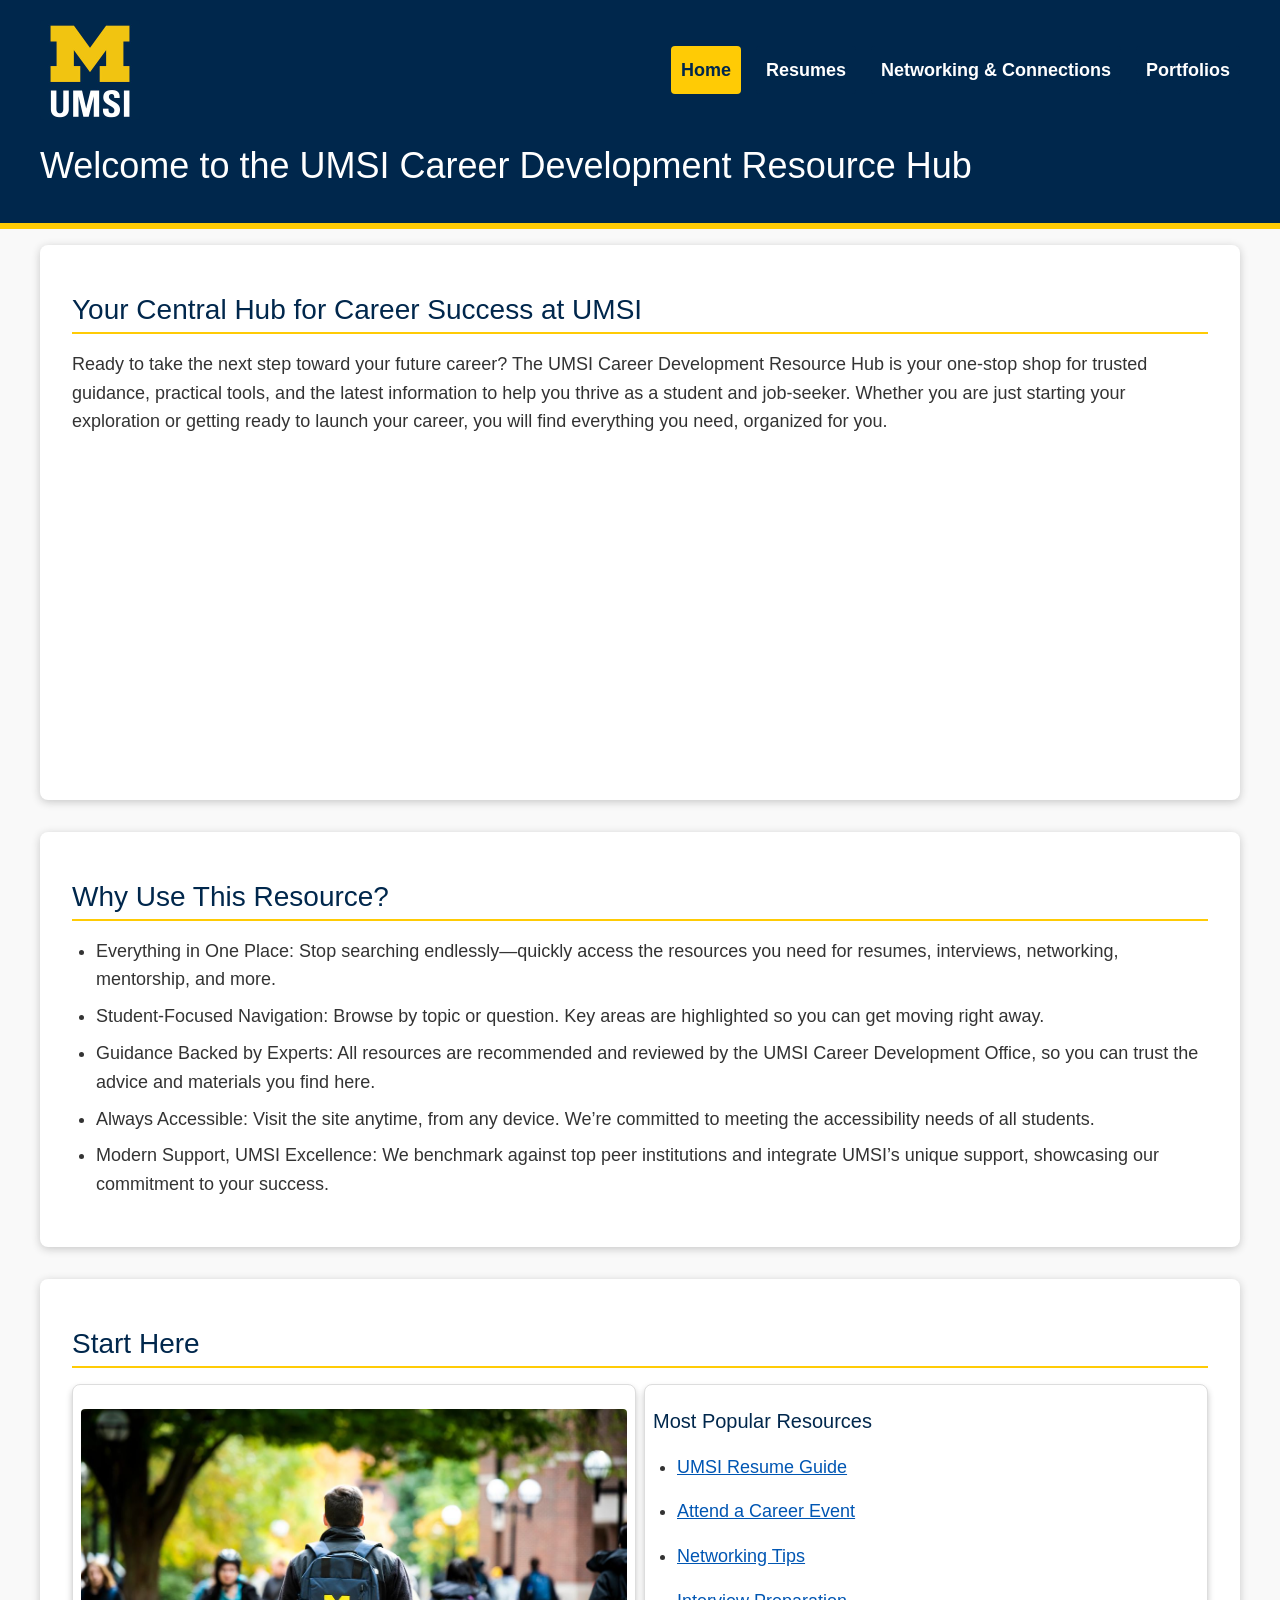
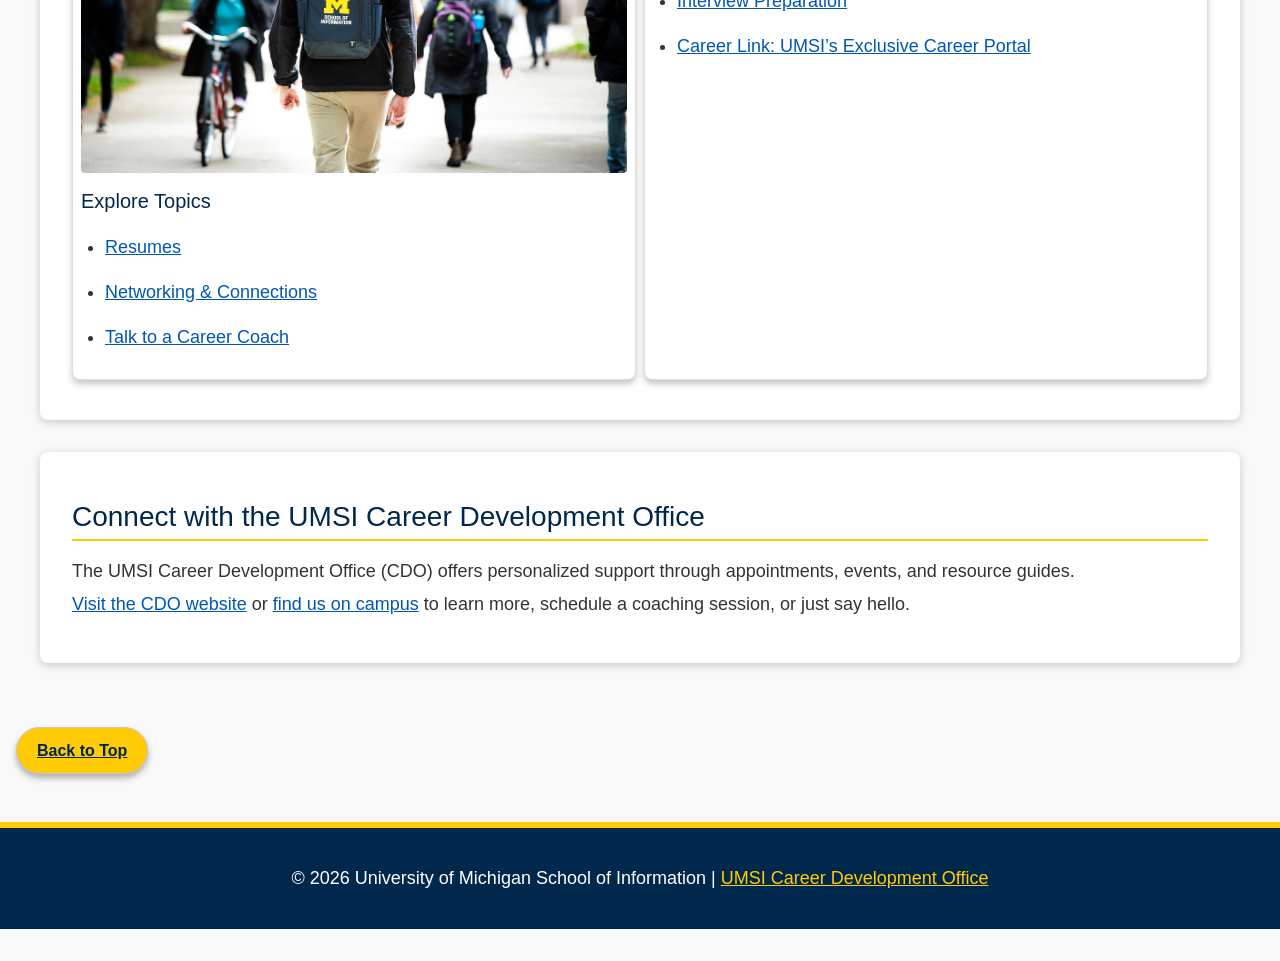
==== index.html @ 2c111045 "Add files via upload" ====
<!DOCTYPE html>
<html lang="en">
<head>
    <meta charset="UTF-8">
    <meta name="viewport" content="width=device-width, initial-scale=1.0">
    <link rel="stylesheet" href="css/html5reset.css">
    <link rel="stylesheet" href="css/style.css">
    <title>MSI Career Development Resource Hub</title>
</head>
<body>
    <header class="site-header">
        <a href="#main" class="skip-link">Skip to Main Content</a>
        <img src="images/UMSI_signature_vertical_informal_solidblue.jpg" width="100" alt="UMSI Logo">
        <nav class="main-nav">
            <ul>
                <li class="active"><a href="index.html">Home</a></li>
                <li><a href="resume.html">Resumes</a></li>
                <li><a href="networking.html">Networking & Connections</a></li>
                <li><a href="portfolio.html">Portfolios</a></li>
            </ul>
        </nav>
        <h1>Welcome to the UMSI Career Development Resource Hub</h1>
    </header>

    <main id="main">
        <section class="content-section">
            <h2>Your Central Hub for Career Success at UMSI</h2>
            <p>Ready to take the next step toward your future career? The UMSI Career Development Resource Hub is your one-stop shop for trusted guidance, practical tools, and the latest information to help you thrive as a student and job-seeker. Whether you are just starting your exploration or getting ready to launch your career, you will find everything you need, organized for you.</p>
            <iframe width="560" height="315" src="https://www.youtube.com/embed/GSjGeDYJ5Nk?si=qhxJPRTIT___x8hG" title="YouTube video player" frameborder="0" allow="accelerometer; autoplay; clipboard-write; encrypted-media; gyroscope; picture-in-picture; web-share" referrerpolicy="strict-origin-when-cross-origin" allowfullscreen></iframe>
        </section>

        <section class="content-section">
            <h2>Why Use This Resource?</h2>
            <ul>
                <li><strong>Everything in One Place:</strong> Stop searching endlessly—quickly access the resources you need for resumes, interviews, networking, mentorship, and more.</li>
                <li><strong>Student-Focused Navigation:</strong> Browse by topic or question. Key areas are highlighted so you can get moving right away.</li>
                <li><strong>Guidance Backed by Experts:</strong> All resources are recommended and reviewed by the UMSI Career Development Office, so you can trust the advice and materials you find here.</li>
                <li><strong>Always Accessible:</strong> Visit the site anytime, from any device. We’re committed to meeting the accessibility needs of all students.</li>
                <li><strong>Modern Support, UMSI Excellence:</strong> We benchmark against top peer institutions and integrate UMSI’s unique support, showcasing our commitment to your success.</li>
            </ul>
        </section>

        <section class="content-section">
            <h2>Start Here</h2>
            <div class="grid-cards">
                <div class="card">
                    <img src="images/UMSI_CampusFall_UMSIBackpack_02.jpg" alt="A student wears a UMSI backpack in fall on the drag.">
                    <h3>Explore Topics</h3>
                    <ul>
                        <li><a href="resume.html">Resumes</a></li>
                        <li><a href="networking.html">Networking & Connections</a></li>
                        <li><a href="https://umich.instructure.com/courses/137916/pages/talk-to-a-career-coach" target="_blank">Talk to a Career Coach</a></li>
                    </ul>
                </div>
                <div class="card">
                    <h3>Most Popular Resources</h3>
                    <ul>
                        <li><a href="https://docs.google.com/document/d/1_1GfDJyVGIgE82MZjVhuWT_aB_2Hcj1NN62FUCXoR_o/edit?tab=t.0" target="_blank">UMSI Resume Guide</a></li>
                        <li><a href="https://umich.instructure.com/courses/137916/pages/attend-an-event" target="_blank">Attend a Career Event</a></li>
                        <li><a href="https://docs.google.com/document/d/18HMt79BU8ovGf9z7_P7No5tuwUS6qHNW5u0sgrepLtE/edit?tab=t.0" target="_blank">Networking Tips</a></li>
                        <li><a href="https://docs.google.com/presentation/d/15n-XqsFEntdbkZz89K-ohf7Or1NnCt5CQNDG-6fh2a0/edit?usp=sharing" target="_blank">Interview Preparation</a></li>
                        <li><a href="https://si-umich.12twenty.com/Login" target="_blank">Career Link: UMSI’s Exclusive Career Portal</a></li>
                    </ul>
                </div>
            </div>
        </section>

        <section class="content-section">
            <h2>Connect with the UMSI Career Development Office</h2>
            <p>The UMSI Career Development Office (CDO) offers personalized support through appointments, events, and resource guides. <a href="https://umich.instructure.com/courses/137916" target="_blank">Visit the CDO website</a> or <a href="https://www.si.umich.edu/about-umsi/getting-umsi" target="_blank">find us on campus</a> to learn more, schedule a coaching session, or just say hello.</p>
        </section>
    </main>

    <body id="top">

    <a href="#top" class="back-to-top">Back to Top</a>

    <footer class="site-footer">
        <p>&copy; <span id="current-year"></span> University of Michigan School of Information | <a href="https://umich.instructure.com/courses/137916">UMSI Career Development Office</a></p>
    </footer>

    <script>
        document.getElementById('current-year').textContent = new Date().getFullYear();
    </script>
</body>
</html>
---- css/style.css ----
body {
    font-family: "Helvetica Neue", Helvetica, Arial, sans-serif;
    color: #333333;
    background-color: #F9F9F9;
    line-height: 1.6;
    font-size: 16px;
}

h1, h2, h3 {
    color: #00274C;
    margin-top: 16px;
    margin-bottom: 16px;
    line-height: 1.2;
}

h1 {
    font-size: 29px;
    text-align: center;
    color: #ffffff;
}
h2 {
    font-size: 24px;
    border-bottom: 2px solid #FFCB05;
    padding-bottom: 5px;
}
h3 {
    font-size: 20px;
}

p {
    margin-top: 8px;
    margin-bottom: 8px;
}

img {
    max-width: 100%;
    height: auto;
    display: block;
    border-radius: 4px;
    margin-top: 16px;
    margin-bottom: 16px;
}


a {
    color: #0056b3;
    text-decoration: underline;
    padding: 4px 0;
    display: inline-block;
}

a:hover, a:focus {
    color: #00274C;
    text-decoration: none;
}

.skip-link {
    position: absolute;
    top: -1000px;
    left: -1000px;
    background-color: #FFCB05;
    color: #00274C;
    padding: 10px 15px;
    text-decoration: none;
    font-weight: bold;
}

.skip-link:focus {
    top: 0;
    left: 0;
    z-index: 999;
    outline: 3px solid #00274C;
}

.site-header {
    background-color: #00274C;
    padding: 16px;
    border-bottom: 6px solid #FFCB05;
}

.site-header img {
    max-width: 150px;
    margin: 0 auto 24px auto;
}

.main-nav ul {
    display: grid;
    grid-template-columns: repeat(auto-fit, minmax(130px, 1fr));
    gap: 10px;
    padding: 16px;
    margin: 0;
    list-style: none;
}

.main-nav a {
    display: block;
    background-color: #00274C;
    color: #ffffff;
    text-align: center;
    padding: 12px 5px;
    text-decoration: none;
    border-radius: 4px;
    font-weight: bold;
    min-height: 52px;
    border-bottom: #0b4880 solid 1px;
    margin-bottom: 4px;
    align-items: center;
}

.main-nav a:hover, .main-nav a:focus {
    background-color: #013565;
    color: #ffffff;
    border-bottom: #ffffff solid 1px;
}
.main-nav .active a {
    background-color: #FFCB05;
    border-radius: 4px;
    color: #00274C;
    align-items: center;
}

main {
    padding: 16px;
    max-width: 1200px;
    margin: 0 auto;
}

.grid-cards {
    display: grid;
    grid-template-columns: 1fr 1fr;
    gap: 8px;
    margin-top: 8px;
    margin-bottom: 8px;
}

.card {
    background-color: #ffffff;
    border: 1px solid #ddd;
    padding: 8px;
    border-radius: 8px;
    box-shadow: 0 4px 6px #c7c7c7;
    align-items: center;
}

.content-section ul, .content-section ol {
    margin: 0 0 16px 24px;
}
.content-section ul { list-style-type: disc; }
.content-section ol { list-style-type: decimal; }
.content-section li { margin-bottom: 8px; }


iframe {
    max-width: 100%;
    align-items: center;
}

.faq-section {
    background-color: #FFCB05;
    padding: 15px;
    border: 1px solid #cccccc;
    border-radius: 8px;
    margin-top: 32px;
    box-shadow: 0 4px 6px #c7c7c7;
}


.faq {
    border-bottom: 1px solid #000000;
    padding: 10px;
    margin-bottom: 10px;
    text-align: left;

}

.faq summary {
    font-weight: bold;
    cursor: pointer;
    list-style: none; 
}

.faq summary::after {
    content: "+";
    float: right;
    font-weight: bold;
    color: #00274C;
}

.faq[open] summary::after {
    content: "-";
}

.faq p {
    margin-top: 10px;
}


.site-footer {
    background-color: #00274C;
    color: #ffffff;
    text-align: center;
    padding: 32px 16px;
    margin-top: 32px;
    margin-bottom: 32px;
    border-top: 6px solid #FFCB05;
}

.site-footer a {
    color: #FFCB05;
    text-decoration: underline;
}

.site-footer p {
    margin: 0;
}

html {
    scroll-behavior: smooth;
}

.back-to-top {
    background-color: #FFCB05;
    color: #00274C;
    margin: 16px;
    padding: 10px 20px;
    border: #c7c7c7 solid 1px;
    border-radius: 30px;
    font-weight: bold;
    font-size: 16px;
    box-shadow: 0 4px 6px rgba(0, 0, 0, 0.3);
    z-index: 1000;
}

.back-to-top:hover {
    background-color: #00274C;
    color: #FFCB05;
    text-decoration: none;
}

@media screen and (min-width: 768px) {
    .site-header {
        display: flex;
        flex-wrap: wrap;
        justify-content: space-between;
        align-items: center;
        padding: 20px 40px;
    }

    .site-header img {
        margin: 0;
        max-width: 150px;
    }

    .site-header h1 {
        text-align: left;
        margin-top: 24px;
        font-size: 36px;
        width: 100%;
    }

    .main-nav ul {
        display: flex;
        gap: 15px;
        padding: 0;
    }

    .main-nav a {
        min-height: auto;
        padding: 10px 10px;
        margin-bottom: 0;
        border-bottom: none;
    }

    .content-section {
        background-color: #ffffff;
        padding: 32px;
        border-radius: 8px;
        box-shadow: 0 2px 8px #c7c7c7;
        margin-bottom: 32px;
    }

    body {
        font-size: 18px;
    }

    h2 {
        font-size: 28px;
    }
}
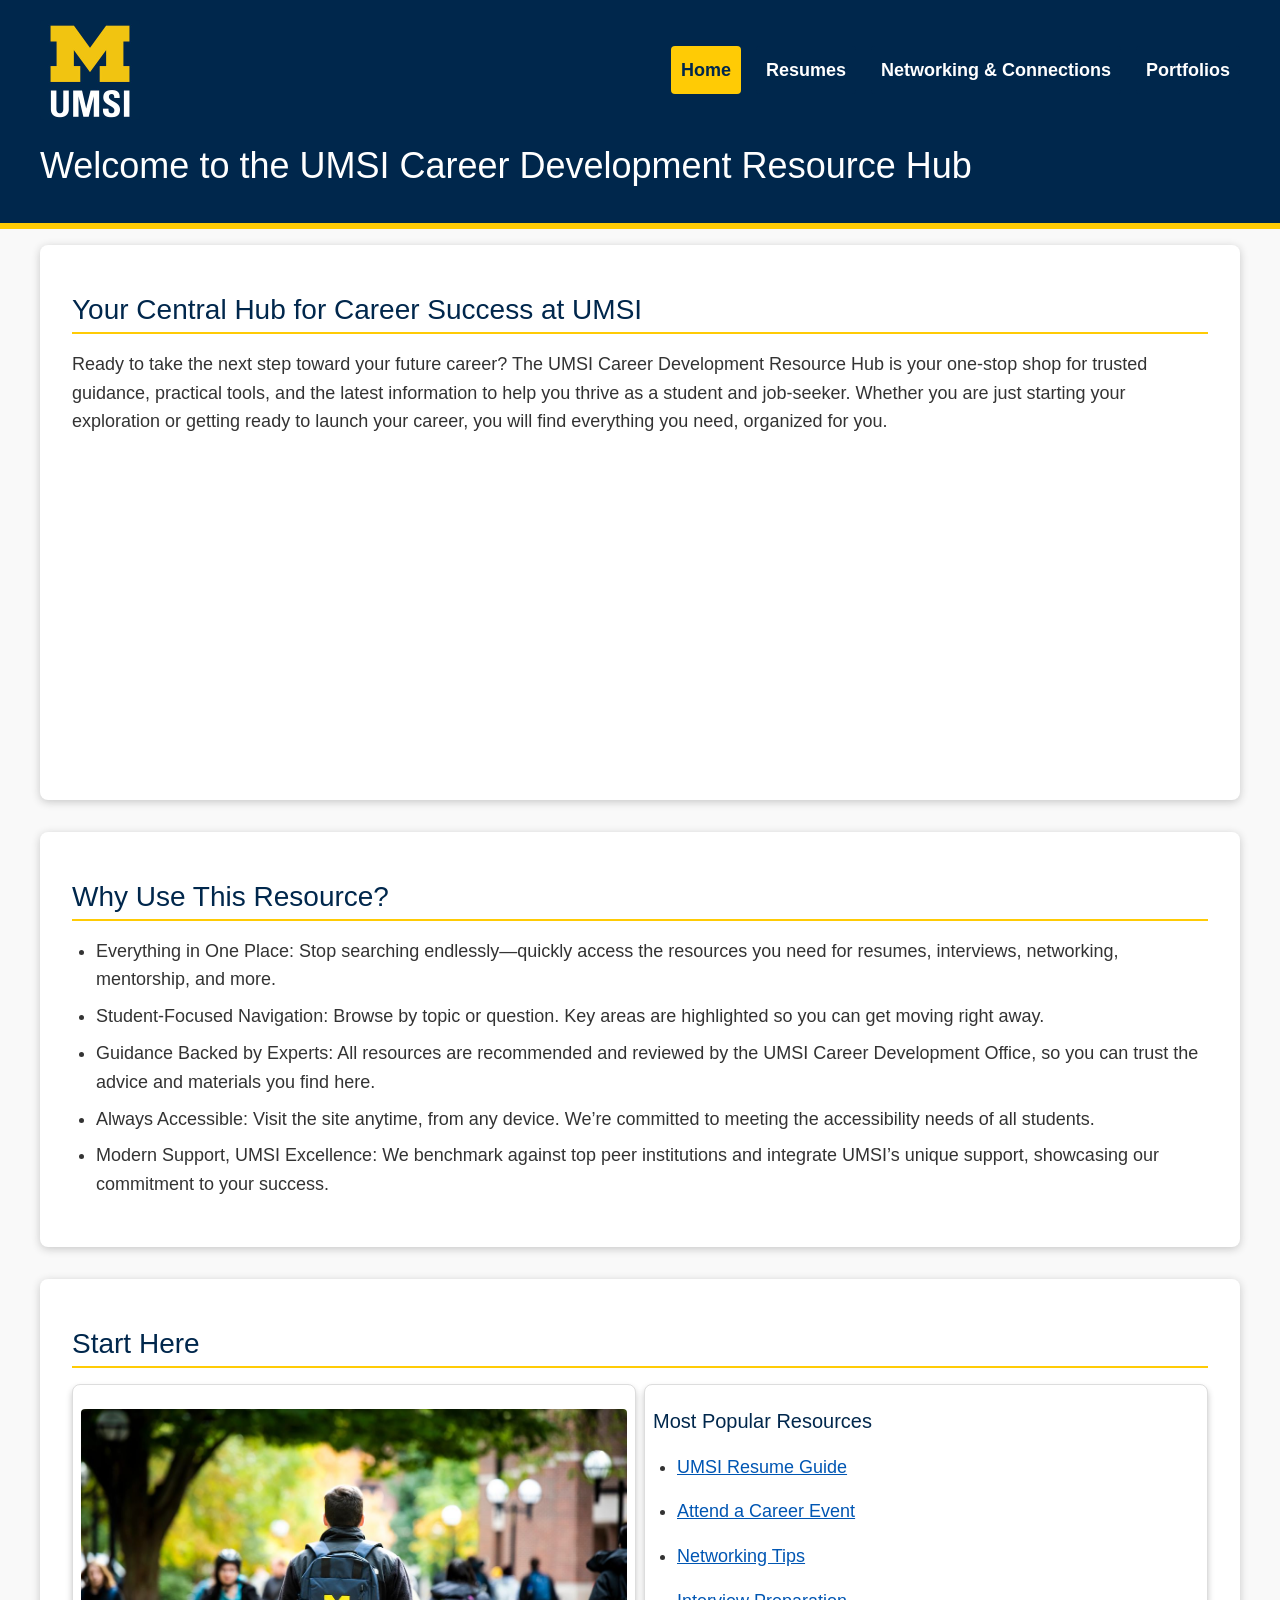
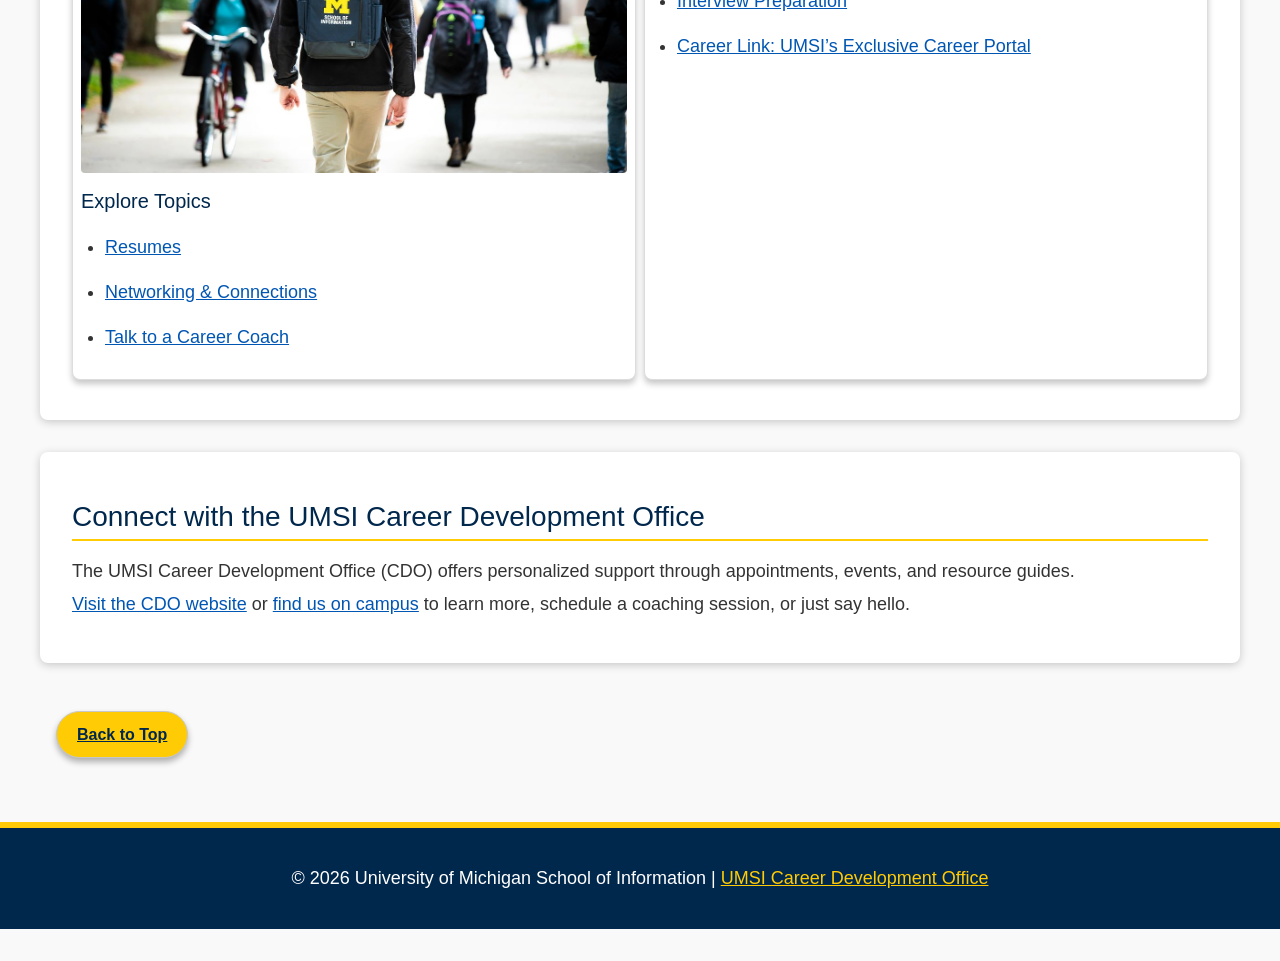
==== commit 6e68624d: "Add files via upload" ====
--- a/index.html
+++ b/index.html
@@ -69,11 +69,10 @@
             <h2>Connect with the UMSI Career Development Office</h2>
             <p>The UMSI Career Development Office (CDO) offers personalized support through appointments, events, and resource guides. <a href="https://umich.instructure.com/courses/137916" target="_blank">Visit the CDO website</a> or <a href="https://www.si.umich.edu/about-umsi/getting-umsi" target="_blank">find us on campus</a> to learn more, schedule a coaching session, or just say hello.</p>
         </section>
+        <div id="top">
+            <a href="#top" class="back-to-top">Back to Top</a>
+        </div>
     </main>
-
-    <body id="top">
-
-    <a href="#top" class="back-to-top">Back to Top</a>
 
     <footer class="site-footer">
         <p>&copy; <span id="current-year"></span> University of Michigan School of Information | <a href="https://umich.instructure.com/courses/137916">UMSI Career Development Office</a></p>
